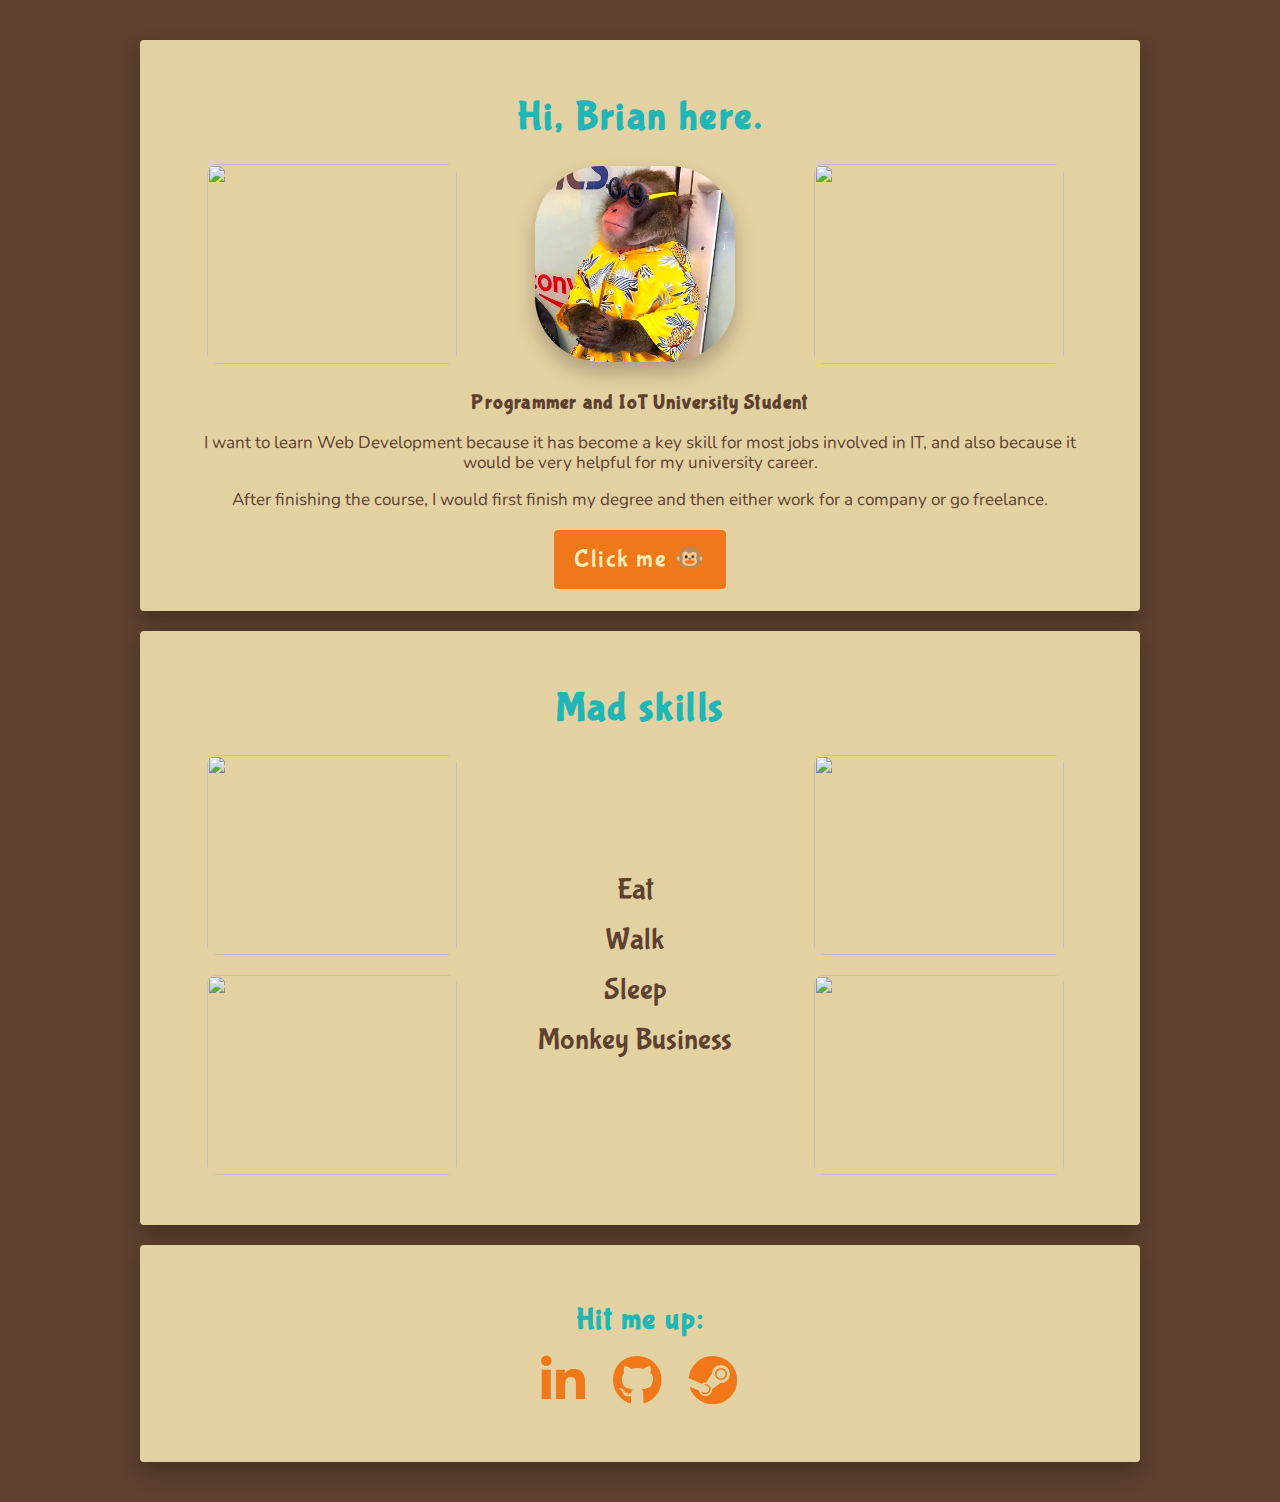
==== index.html @ d7f56d8d "my profile page" ====
<!DOCTYPE html>
  <head>
    <title>My profile</title>
    <meta charset="utf-8">
    <meta name="viewport" content="width=device-width, initial-scale=1">
    <link rel="stylesheet" href="style.css">
    <link rel="stylesheet" href="https://use.fontawesome.com/releases/v5.6.3/css/all.css">
  </head>
  <body>
    <div class="container">
      <div class="card">
        <h1>Hi, Brian here.</h1>
        <div id="grid">
          <div id="mid_column">
            <img class="gif" src="https://media0.giphy.com/media/B8Ivfz9bvlEbe/giphy.webp?cid=ecf05e47x6qlr43701bt8ys2eddfj0vu9f7t06zghjjozz0m&rid=giphy.webp&ct=g">
          </div>
          <div id="mid_column">
            <img class="image" src="images/monke.jpg" alt="Brian Darmi" width="200px">
          </div>
          <div id="mid_column">
            <img class="gif" src="https://media0.giphy.com/media/wuNm0Y6erUpJ6/200.webp?cid=ecf05e47ghhe65n3amd8j8l5iqum9yt1pnq2ak3dikew6gpz&rid=200.webp&ct=g">
          </div>
        </div>
        <h3>Programmer and IoT University Student</h3>
        <p>
          I want to learn Web Development because it has become a key skill for most jobs involved in IT, and also because it would be very helpful for my university career.
        </p>
        <p id="intro2" >
          After finishing the course, I would first finish my degree and then either work for a company or go freelance.
        </p>
        <a class="button" href='https://www.youtube.com/watch?v=4rv0G6p2jZ4' target="_blank">Click me 🐵</a>
      </div>
      <div class="card">
        <h1>Mad skills</h1>
        <ul class="list">
          <div id="grid">
            <div id="column">
              <img class="gif"
                src="https://media4.giphy.com/media/zBOqRPmkEF3Ow/giphy.webp?cid=ecf05e47ghhe65n3amd8j8l5iqum9yt1pnq2ak3dikew6gpz&rid=giphy.webp&ct=g">
              <img class="gif"
                src="https://media3.giphy.com/media/l41lQpaXZo7GGWD0k/200w.webp?cid=ecf05e47pw4jdlvwtzcfa08nuzojw6wt681ln3mmkpmbvdtk&rid=200w.webp&ct=g">
            </div>
            <div id="mid_column">
              <ul>
                <li>Eat</li>
                <li>Walk</li>
                <li>Sleep</li>
                <li>Monkey Business</li>
              </ul>
            </div>
            <div id="column">
              <img class="gif"
                src="https://media2.giphy.com/media/KiXiO1iR3fFhC/200w.webp?cid=ecf05e47pw4jdlvwtzcfa08nuzojw6wt681ln3mmkpmbvdtk&rid=200w.webp&ct=g">
              <img class="gif"
                src="https://media3.giphy.com/media/RETg1tippXtNm/200w.webp?cid=ecf05e47pw4jdlvwtzcfa08nuzojw6wt681ln3mmkpmbvdtk&rid=200w.webp&ct=g">
            </div>
          </div>
        </ul>
      </div>
      <div class="card">
        <h2>Hit me up:</h2>
        <ul class="list-inline">
          <li>
            <a href="https://www.linkedin.com/in/brian-darmi/" target="_blank">
              <i class="fab fa-linkedin-in"></i>
            </a>
          </li>
          <li>
            <a href="https://github.com/ZynChroMaTiK" target="_blank">
              <i class="fab fa-github"></i>
            </a>
          </li>
          <li>
            <a href="https://steamcommunity.com/id/zynchromatik/" target="_blank">
              <i class="fab fa-steam"></i>
            </a>
          </li>
        </ul>
      </div>
    </div>
  </body>
</html>
---- style.css ----
@import url('https://fonts.googleapis.com/css2?family=Bubblegum+Sans&family=Nunito&display=swap');

:root {
  --color-1: #5e412f;
  --color-2: #fcebb6;
  --color-3: #20b6b6;
  --color-4: #f07818;
  --color-5: #f0a830;
  --shadow: 0px 10px 20px rgba(0,0,0,0.25);
}

body {
  background: var(--color-1);
  background-image: url('https://i.pinimg.com/originals/76/58/1f/76581ff98b9fefed901edead972d1ef1.gif');
  font-family: 'Nunito', sans-serif;
  color: var(--color-1);
  font-size: 17px;
  line-height: 20px;
}
h1, h2, h3 {
  font-family: 'Bubblegum Sans', cursive;
  letter-spacing: 0.06em;
}
h1 {
  color: var(--color-3);
  font-size: 40px;
  font-weight: 800;
}
h2 {
  color: var(--color-3);
  font-size: 30px;
  font-weight: 600;
}
a {
  font-family: 'Bubblegum Sans', cursive;
  letter-spacing: 0.06em;
  text-decoration: none;
  color: var(--color-4);
  font-weight: 500;
  font-size: 25px;
}
a:hover {
  color: var(--color-3);
}

.image {
  width: "200px";
  border-radius: 33%;
  box-shadow: var(--shadow);
}
.gif {
  width: 250px;
  height: 200px;
  background-size: cover;
  border-radius: 20px;
  padding: 10px;
}

.list {
  font-family: 'Bubblegum Sans', cursive;
  font-size: 30px;
  line-height: 50px;
  list-style: none;
  padding-left: 0px;
  margin: auto;
}

.list-inline {
  list-style: none;
  padding-left: 0px;
}
.list-inline li {
  display: inline;
  padding: 10px;
}
.list-inline i {
  font-size: 50px;
}

.container {
  width: 1000px;
  margin: 40px auto;
}

.card {
  background-color: rgba(252, 235, 182, 0.85);

  padding: 40px;
  box-shadow: var(--shadow);
  border-radius: 4px;
  margin: 20px 0px;
  text-align: center;
}

.button {
  background-color: var(--color-4);
  color: var(--color-2);
  padding: 15px 20px;
  border-radius: 4px;
}
.button:hover {
  background-color: var(--color-3);
  color: var(--color-2);
}

#intro2 {
  margin-bottom: 40px;
}

#grid {
  display: grid;
  grid-template-columns: 33% 33% 33%;
  margin: auto;
}
#mid_column {
  width: auto;
  display: grid;
  margin: auto;
}
#mid_column ul {
  list-style: none;
  padding-left: 0px;
}
#mid_column ul li {
  list-style: none;
  padding-left: 0px;
}

#column {
  width: auto;
  display: grid;
  grid-template-rows: 50% 50%;
  margin: auto;
}

@media (max-width: 960px) {
  /* For a screen < 960px, this CSS will be read */
  .container {
    width: 700px;
  }
  .gif {
  width: 175px;
  height: 150px;
  padding: 5px;
  }
}
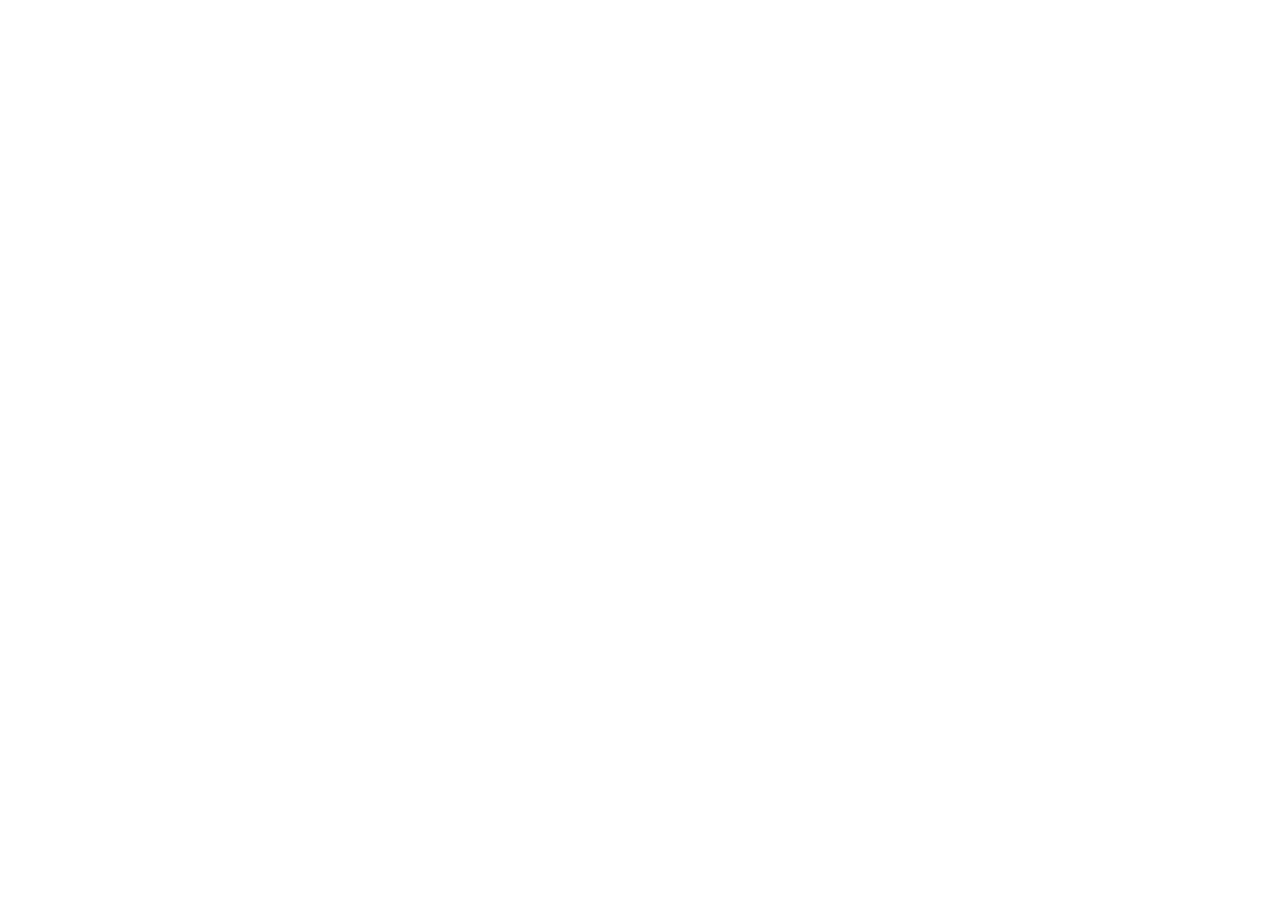
==== commit 18a80938: "pages index" ====
--- a/index.html
+++ b/index.html
@@ -1,82 +1,19 @@
-<!DOCTYPE html>
-  <head>
-    <title>My profile</title>
-    <meta charset="utf-8">
-    <meta name="viewport" content="width=device-width, initial-scale=1">
-    <link rel="stylesheet" href="style.css">
-    <link rel="stylesheet" href="https://use.fontawesome.com/releases/v5.6.3/css/all.css">
-  </head>
+<html>
+
+<body>
+  <script>
+    (async () => {
+      const response = await fetch('https://api.github.com/repos/zynchromatik/pages/contents/');
+      const data = await response.json();
+      let htmlString = '<ul>';
+      for (let file of data) {
+        if (file.type == "dir") htmlString += `<li><a href="${file.path}">${file.name}</a></li>`;
+      }
+      htmlString += '</ul>';
+      document.getElementsByTagName('body')[0].innerHTML = htmlString;
+    })()
+  </script>
+
   <body>
-    <div class="container">
-      <div class="card">
-        <h1>Hi, Brian here.</h1>
-        <div id="grid">
-          <div id="mid_column">
-            <img class="gif" src="https://media0.giphy.com/media/B8Ivfz9bvlEbe/giphy.webp?cid=ecf05e47x6qlr43701bt8ys2eddfj0vu9f7t06zghjjozz0m&rid=giphy.webp&ct=g">
-          </div>
-          <div id="mid_column">
-            <img class="image" src="images/monke.jpg" alt="Brian Darmi" width="200px">
-          </div>
-          <div id="mid_column">
-            <img class="gif" src="https://media0.giphy.com/media/wuNm0Y6erUpJ6/200.webp?cid=ecf05e47ghhe65n3amd8j8l5iqum9yt1pnq2ak3dikew6gpz&rid=200.webp&ct=g">
-          </div>
-        </div>
-        <h3>Programmer and IoT University Student</h3>
-        <p>
-          I want to learn Web Development because it has become a key skill for most jobs involved in IT, and also because it would be very helpful for my university career.
-        </p>
-        <p id="intro2" >
-          After finishing the course, I would first finish my degree and then either work for a company or go freelance.
-        </p>
-        <a class="button" href='https://www.youtube.com/watch?v=4rv0G6p2jZ4' target="_blank">Click me 🐵</a>
-      </div>
-      <div class="card">
-        <h1>Mad skills</h1>
-        <ul class="list">
-          <div id="grid">
-            <div id="column">
-              <img class="gif"
-                src="https://media4.giphy.com/media/zBOqRPmkEF3Ow/giphy.webp?cid=ecf05e47ghhe65n3amd8j8l5iqum9yt1pnq2ak3dikew6gpz&rid=giphy.webp&ct=g">
-              <img class="gif"
-                src="https://media3.giphy.com/media/l41lQpaXZo7GGWD0k/200w.webp?cid=ecf05e47pw4jdlvwtzcfa08nuzojw6wt681ln3mmkpmbvdtk&rid=200w.webp&ct=g">
-            </div>
-            <div id="mid_column">
-              <ul>
-                <li>Eat</li>
-                <li>Walk</li>
-                <li>Sleep</li>
-                <li>Monkey Business</li>
-              </ul>
-            </div>
-            <div id="column">
-              <img class="gif"
-                src="https://media2.giphy.com/media/KiXiO1iR3fFhC/200w.webp?cid=ecf05e47pw4jdlvwtzcfa08nuzojw6wt681ln3mmkpmbvdtk&rid=200w.webp&ct=g">
-              <img class="gif"
-                src="https://media3.giphy.com/media/RETg1tippXtNm/200w.webp?cid=ecf05e47pw4jdlvwtzcfa08nuzojw6wt681ln3mmkpmbvdtk&rid=200w.webp&ct=g">
-            </div>
-          </div>
-        </ul>
-      </div>
-      <div class="card">
-        <h2>Hit me up:</h2>
-        <ul class="list-inline">
-          <li>
-            <a href="https://www.linkedin.com/in/brian-darmi/" target="_blank">
-              <i class="fab fa-linkedin-in"></i>
-            </a>
-          </li>
-          <li>
-            <a href="https://github.com/ZynChroMaTiK" target="_blank">
-              <i class="fab fa-github"></i>
-            </a>
-          </li>
-          <li>
-            <a href="https://steamcommunity.com/id/zynchromatik/" target="_blank">
-              <i class="fab fa-steam"></i>
-            </a>
-          </li>
-        </ul>
-      </div>
-    </div>
-  </body>
+
 </html>
